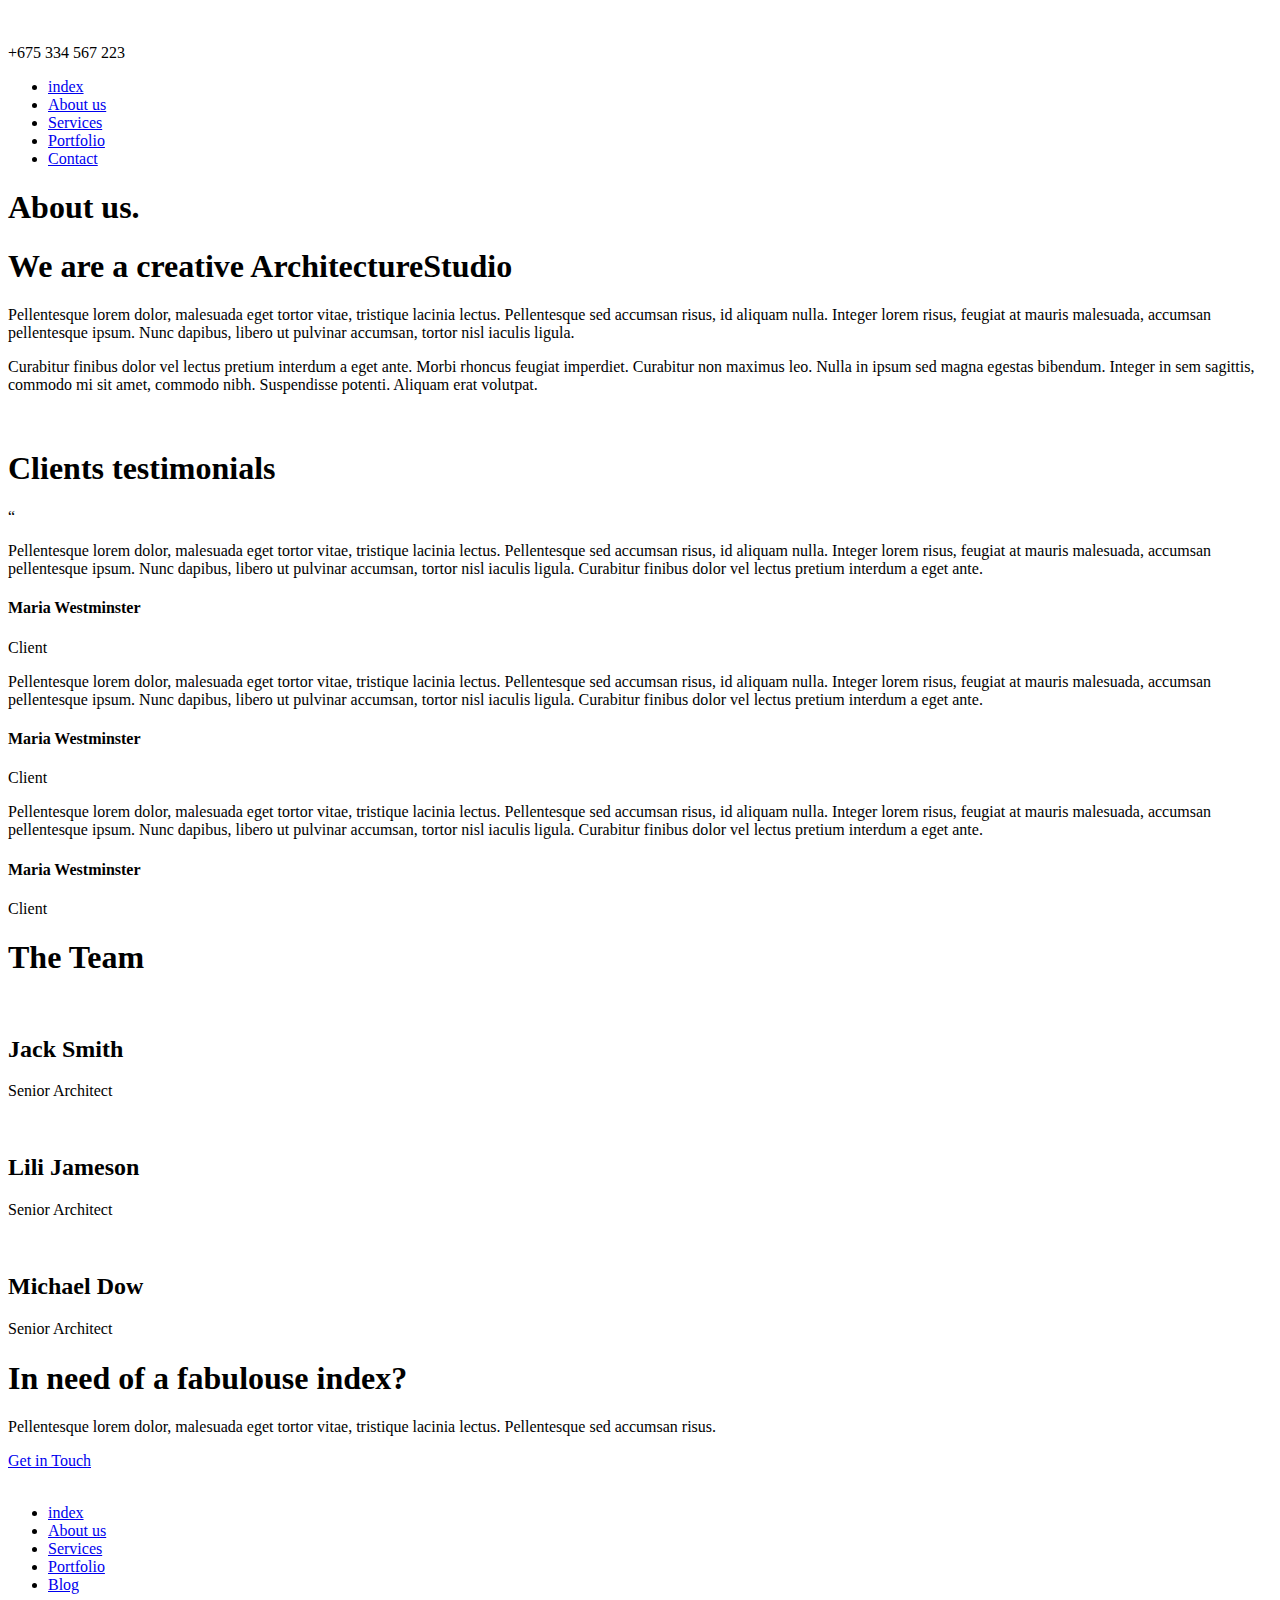
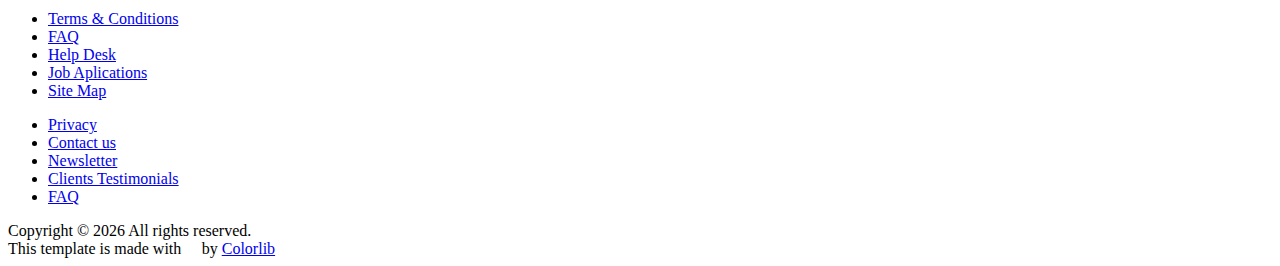
==== about.html @ 7d445a80 "Actualir home por index" ====
<!DOCTYPE html>
<html lang="en">
<head>
	<title>Arcade - Architecture</title>
	<meta charset="UTF-8">
	<meta name="description" content="Arcade - Architecture Template">
	<meta name="keywords" content="arcade, architecture, onepage, creative, html">
	<meta name="viewport" content="width=device-width, initial-scale=1.0">
	<!-- Favicon -->   
	<link href="img/favicon.ico" rel="shortcut icon"/>

	<!-- Google Fonts -->
	<link href="https://fonts.googleapis.com/css?family=Roboto:300,400,500,700" rel="stylesheet">

	<!-- Stylesheets -->
	<link rel="stylesheet" href="css/bootstrap.min.css"/>
	<link rel="stylesheet" href="css/font-awesome.min.css"/>
	<link rel="stylesheet" href="css/animate.css"/>
	<link rel="stylesheet" href="css/owl.carousel.css"/>
	<link rel="stylesheet" href="css/style.css"/>


	<!--[if lt IE 9]>
	  <script src="https://oss.maxcdn.com/html5shiv/3.7.2/html5shiv.min.js"></script>
	  <script src="https://oss.maxcdn.com/respond/1.4.2/respond.min.js"></script>
	<![endif]-->

</head>
<body>
	<!-- Page Preloder -->
	<div id="preloder">
		<div class="loader"></div>
	</div>
	
	<!-- Header section start -->   
	<header class="header-area">
		<a href="index.html" class="logo-area">
			<img src="img/logo.png" alt="">
		</a>
		<div class="nav-switch">
			<i class="fa fa-bars"></i>
		</div>
		<div class="phone-number">+675 334 567 223</div>
		<nav class="nav-menu">
			<ul>
				<li><a href="index.html">index</a></li>
				<li class="active"><a href="about.html">About us</a></li>
				<li><a href="service.html">Services</a></li>
				<li><a href="portfolio.html">Portfolio</a></li>
				<li><a href="contact.html">Contact</a></li>
			</ul>
		</nav>
	</header>
	<!-- Header section end -->   


	<!-- Page header section start -->
	<section class="page-header-section set-bg" data-setbg="img/header-bg.jpg">
		<div class="container">
			<h1 class="header-title">About us<span>.</span></h1>
		</div>
	</section>
	<!-- Page header section end -->



	<!-- Intro section start -->
	<section class="intro-section spad">
		<div class="container">
			<div class="row">
				<div class="col-lg-8 intro-text">
					<h1>We are a creative Architecture<span>Studio</span></h1>
					<div class="row">
						<div class="col-md-6">
							<p>Pellentesque lorem dolor, malesuada eget tortor vitae, tristique lacinia lectus. Pellentesque sed accumsan risus, id aliquam nulla. Integer lorem risus, feugiat at mauris malesuada, accumsan pellentesque ipsum. Nunc dapibus, libero ut pulvinar accumsan, tortor nisl iaculis ligula. </p>
						</div>
						<div class="col-md-6">
							<p>Curabitur finibus dolor vel lectus pretium interdum a eget ante. Morbi rhoncus feugiat imperdiet. Curabitur non maximus leo. Nulla in ipsum sed magna egestas bibendum. Integer in sem sagittis, commodo mi sit amet, commodo nibh. Suspendisse potenti. Aliquam erat volutpat. </p>
						</div>
					</div>
				</div>
				<div class="col-lg-4 pt-4">
					<img src="img/about.jpg" alt="">
				</div>
			</div>
		</div>
	</section>
	<!-- Intro section end -->


	<!-- Testimonials section start -->
	<section class="testimonials-section spad">
		<div class="testimonials-image-box"></div>
		<div class="container">
			<div class="row">
				<div class="col-lg-7 pl-lg-0 offset-lg-5 cta-content">
					<h1>Clients <span>testimonials</span></h1>
					<div class="qut">“</div>
					<div class="testimonials-slider" id="test-slider">
						<div class="ts-item">
							<p>Pellentesque lorem dolor, malesuada eget tortor vitae, tristique lacinia lectus. Pellentesque sed accumsan risus, id aliquam nulla. Integer lorem risus, feugiat at mauris malesuada, accumsan pellentesque ipsum. Nunc dapibus, libero ut pulvinar accumsan, tortor nisl iaculis ligula. Curabitur finibus dolor vel lectus pretium interdum a eget ante. </p>
							<h4>Maria Westminster</h4>
							<span>Client</span>
						</div>
						<div class="ts-item">
							<p>Pellentesque lorem dolor, malesuada eget tortor vitae, tristique lacinia lectus. Pellentesque sed accumsan risus, id aliquam nulla. Integer lorem risus, feugiat at mauris malesuada, accumsan pellentesque ipsum. Nunc dapibus, libero ut pulvinar accumsan, tortor nisl iaculis ligula. Curabitur finibus dolor vel lectus pretium interdum a eget ante. </p>
							<h4>Maria Westminster</h4>
							<span>Client</span>
						</div>
						<div class="ts-item">
							<p>Pellentesque lorem dolor, malesuada eget tortor vitae, tristique lacinia lectus. Pellentesque sed accumsan risus, id aliquam nulla. Integer lorem risus, feugiat at mauris malesuada, accumsan pellentesque ipsum. Nunc dapibus, libero ut pulvinar accumsan, tortor nisl iaculis ligula. Curabitur finibus dolor vel lectus pretium interdum a eget ante. </p>
							<h4>Maria Westminster</h4>
							<span>Client</span>
						</div>
					</div>
					<div class="slide-num-holder test-slider" id="snh-2"></div>
				</div>
			</div>
		</div>
	</section>
	<!-- Testimonials section end -->



	<!-- Team section start -->
	<section class="team-section spad">
		<div class="container">
			<div class="section-title mb100">
				<h1>The Team</h1>
			</div>
			<div class="row">
				<div class="col-lg-4 col-md-6">
					<div class="team-member">
						<img src="img/team/1.jpg" alt="">
						<div class="member-info">
							<h2>Jack Smith</h2>
							<p>Senior Architect</p>
						</div>
					</div>
				</div>
				<div class="col-lg-4 col-md-6">
					<div class="team-member">
						<img src="img/team/2.jpg" alt="">
						<div class="member-info">
							<h2>Lili Jameson</h2>
							<p>Senior Architect</p>
						</div>
					</div>
				</div>
				<div class="col-lg-4 col-md-6">
					<div class="team-member">
						<img src="img/team/3.jpg" alt="">
						<div class="member-info">
							<h2>Michael Dow</h2>
							<p>Senior Architect</p>
						</div>
					</div>
				</div>
			</div>
		</div>
	</section>
	<!-- Team section end -->


	<section class="promo-section">
		<div class="container">
			<div class="row">
				<div class="col-lg-9 promo-text">
					<h1>In need of a <span>fabulouse</span> index?</h1>
					<p>Pellentesque lorem dolor, malesuada eget tortor vitae, tristique lacinia lectus. Pellentesque sed accumsan risus.</p>
				</div>
				<div class="col-lg-3 text-lg-right">
					<a href="#" class="site-btn sb-dark mt-4">Get in Touch</a>
				</div>
			</div>
		</div>
	</section>




	<!-- Footer section start -->
	<footer class="footer-section">
		<div class="footer-social">
			<div class="social-links">
				<a href="#"><i class="fa fa-pinterest"></i></a>
				<a href="#"><i class="fa fa-linkedin"></i></a>
				<a href="#"><i class="fa fa-instagram"></i></a>
				<a href="#"><i class="fa fa-facebook"></i></a>
				<a href="#"><i class="fa fa-twitter"></i></a>
			</div>
		</div>
		<div class="container">
			<div class="row">
				<div class="col-lg-9 offset-lg-3">
					<div class="row">
						<div class="col-md-4">
							<div class="footer-item">
								<ul>
									<li><a href="#">index</a></li>
									<li><a href="#">About us</a></li>
									<li><a href="#">Services</a></li>
									<li><a href="#">Portfolio</a></li>
									<li><a href="#">Blog</a></li>
								</ul>
							</div>
						</div>
						<div class="col-md-4">
							<div class="footer-item">
								<ul>
									<li><a href="#">Terms & Conditions</a></li>
									<li><a href="#">FAQ</a></li>
									<li><a href="#">Help Desk</a></li>
									<li><a href="#">Job Aplications</a></li>
									<li><a href="#">Site Map</a></li>
								</ul>
							</div>
						</div>
						<div class="col-md-4">
							<div class="footer-item">
								<ul>
									<li><a href="#">Privacy</a></li>
									<li><a href="#">Contact us</a></li>
									<li><a href="#">Newsletter</a></li>
									<li><a href="#">Clients Testimonials</a></li>
									<li><a href="#">FAQ</a></li>
								</ul>
							</div>
						</div>
					</div>
				</div>
			</div>
		</div>
		<!-- Link back to Colorlib can't be removed. Template is licensed under CC BY 3.0. -->
     <div class="copyright">Copyright &copy; <script>document.write(new Date().getFullYear());</script> All rights reserved.  <br>This template is made with <i class="fa fa-heart-o" aria-hidden="true"></i> by <a href="https://colorlib.com" target="_blank">Colorlib</a></div>
    <!-- Link back to Colorlib can't be removed. Template is licensed under CC BY 3.0. -->
	</footer>
	<!-- Footer section end -->



	<!--====== Javascripts & Jquery ======-->
	<script src="js/jquery-2.1.4.min.js"></script>
	<script src="js/bootstrap.min.js"></script>
	<script src="js/isotope.pkgd.min.js"></script>
	<script src="js/owl.carousel.min.js"></script>
	<script src="js/jquery.owl-filter.js"></script>
	<script src="js/magnific-popup.min.js"></script>
	<script src="js/circle-progress.min.js"></script>
	<script src="js/main.js"></script>
</body>
</html>
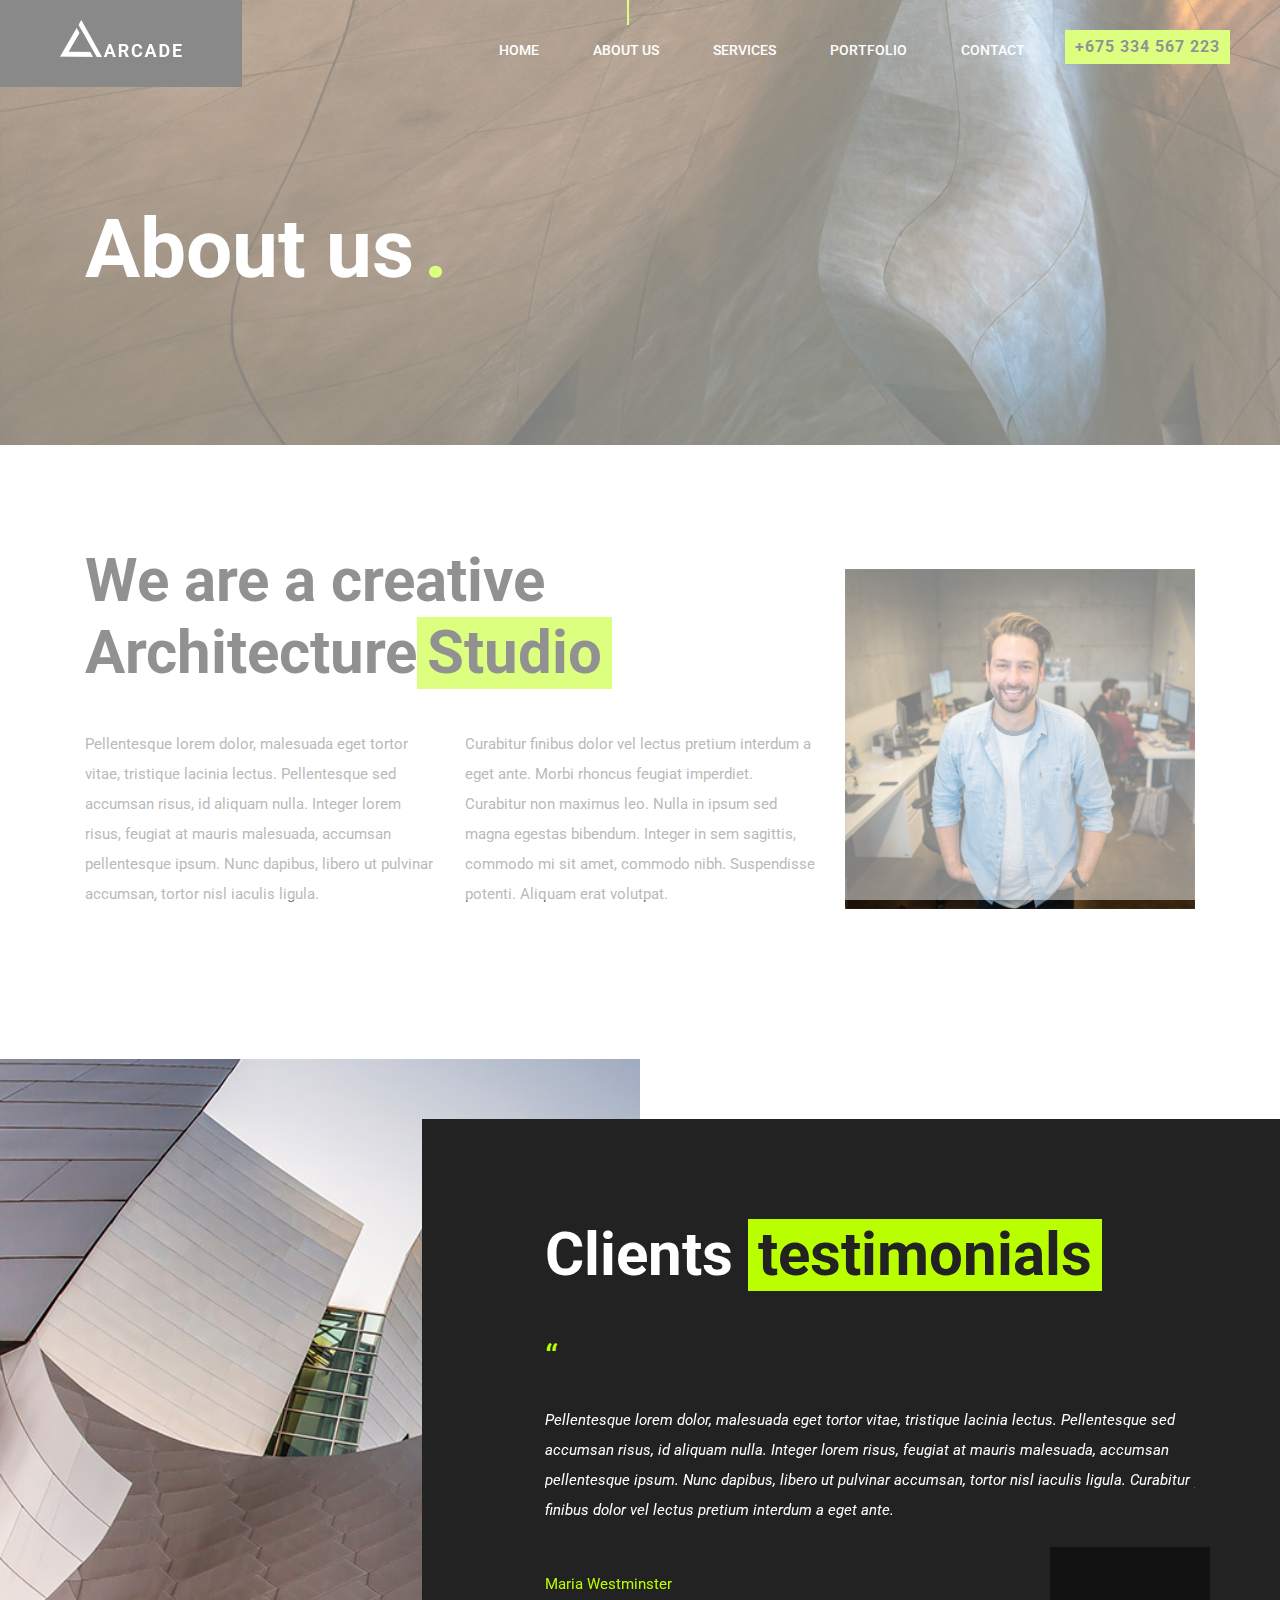
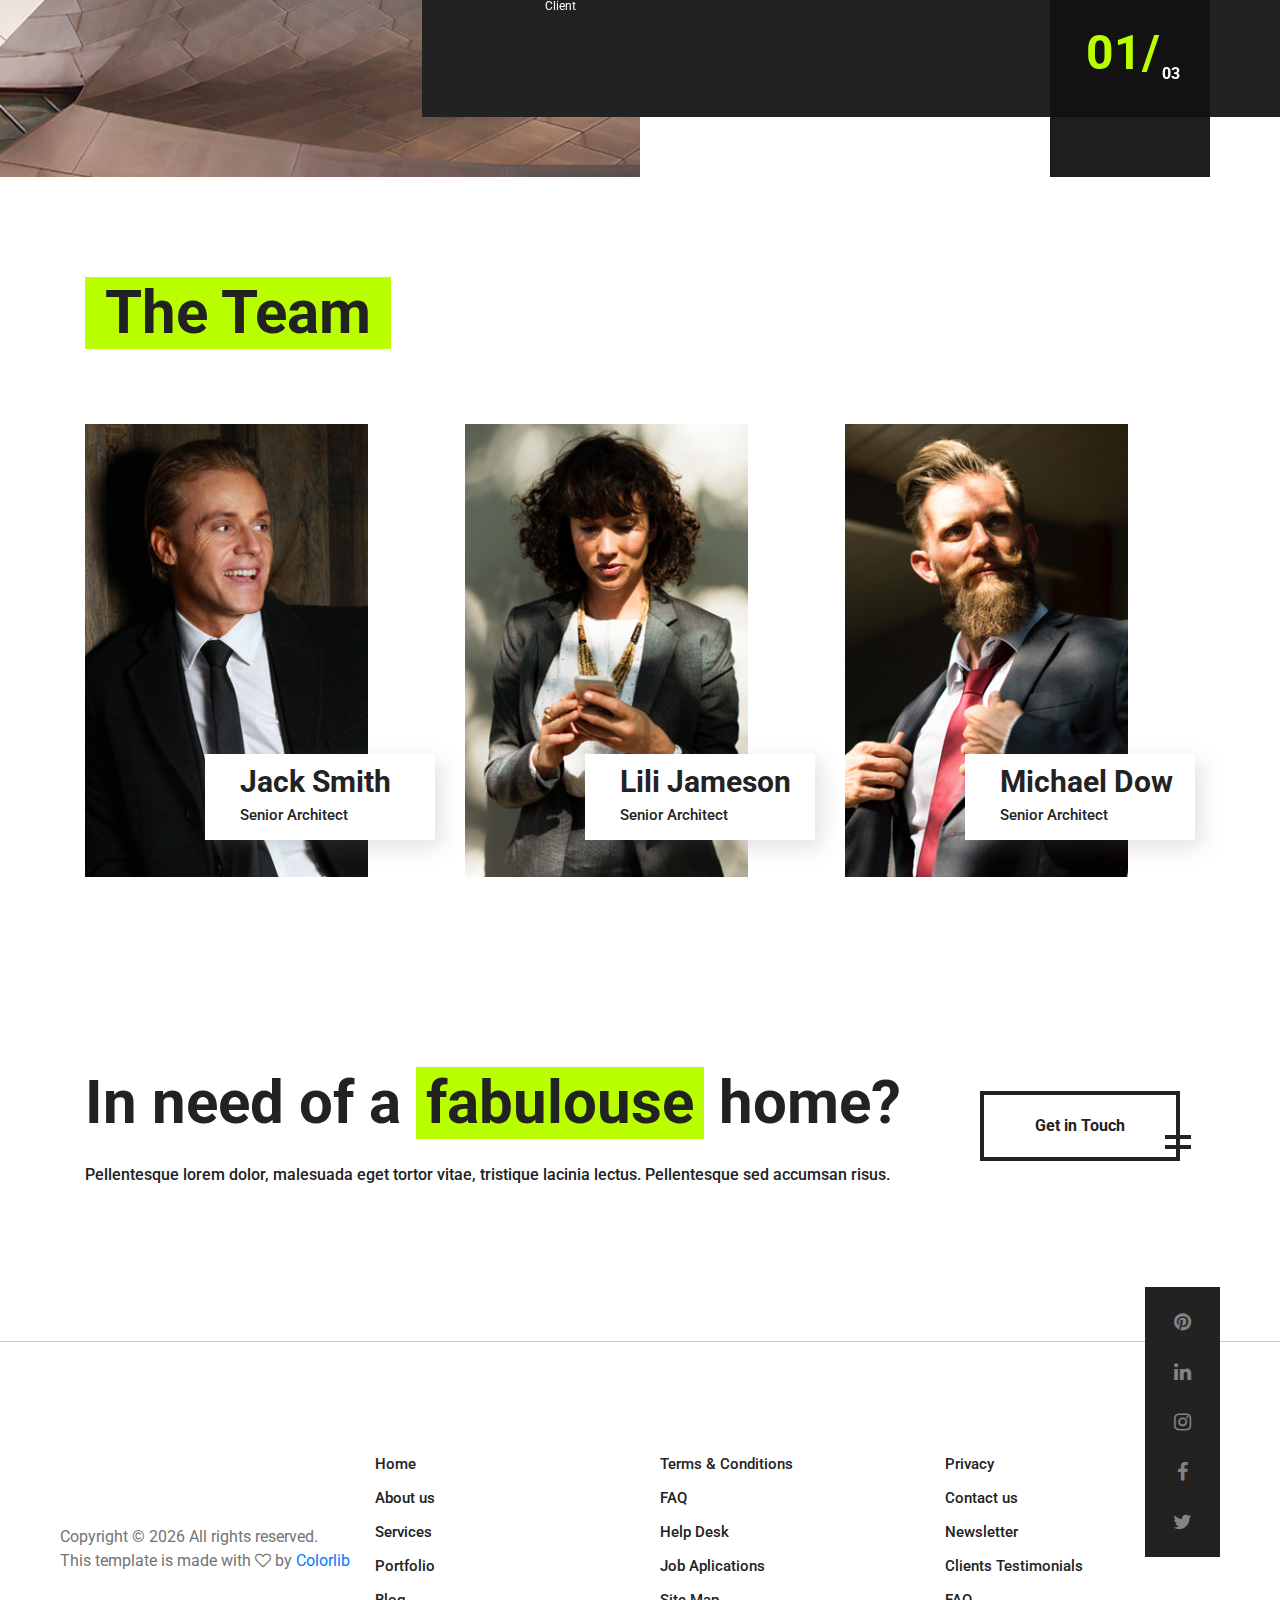
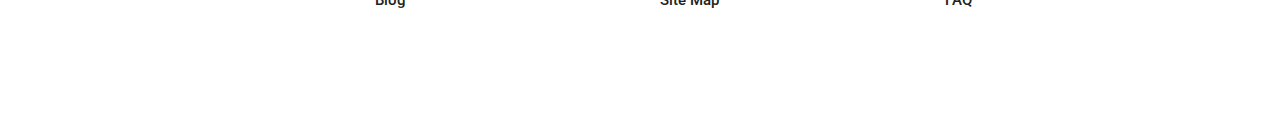
==== commit 8471ca6e: "Traduccion del menu" ====
--- a/about.html
+++ b/about.html
@@ -34,7 +34,7 @@
 	
 	<!-- Header section start -->   
 	<header class="header-area">
-		<a href="index.html" class="logo-area">
+		<a href="home.html" class="logo-area">
 			<img src="img/logo.png" alt="">
 		</a>
 		<div class="nav-switch">
@@ -43,7 +43,7 @@
 		<div class="phone-number">+675 334 567 223</div>
 		<nav class="nav-menu">
 			<ul>
-				<li><a href="index.html">index</a></li>
+				<li><a href="home.html">Home</a></li>
 				<li class="active"><a href="about.html">About us</a></li>
 				<li><a href="service.html">Services</a></li>
 				<li><a href="portfolio.html">Portfolio</a></li>
@@ -166,7 +166,7 @@
 		<div class="container">
 			<div class="row">
 				<div class="col-lg-9 promo-text">
-					<h1>In need of a <span>fabulouse</span> index?</h1>
+					<h1>In need of a <span>fabulouse</span> home?</h1>
 					<p>Pellentesque lorem dolor, malesuada eget tortor vitae, tristique lacinia lectus. Pellentesque sed accumsan risus.</p>
 				</div>
 				<div class="col-lg-3 text-lg-right">
@@ -197,7 +197,7 @@
 						<div class="col-md-4">
 							<div class="footer-item">
 								<ul>
-									<li><a href="#">index</a></li>
+									<li><a href="#">Home</a></li>
 									<li><a href="#">About us</a></li>
 									<li><a href="#">Services</a></li>
 									<li><a href="#">Portfolio</a></li>
--- a/css/style.css
+++ b/css/style.css
@@ -0,0 +1,2108 @@
+/* =================================
+------------------------------------
+  Arcade - Architecture
+  Version: 1.0
+ ------------------------------------ 
+ ====================================*/
+
+
+
+
+
+/*----------------------------------------*/
+/* Template default CSS
+/*----------------------------------------*/
+html,
+body {
+	height: 100%;
+	font-family: 'Roboto', sans-serif;
+}
+
+h1,
+h2,
+h3,
+h4,
+h5,
+h6 {
+	color: #222222;
+	margin: 0;
+	margin-bottom: 10px;
+	font-weight: 700;
+}
+
+h1 {
+	font-size: 60px;
+	margin-bottom: 40px;
+}
+
+h1 span {
+	background: #baff00;
+	padding: 0 10px;
+	color: #222222;
+	display: inline-block;
+}
+
+h2 {
+	font-size: 36px;
+}
+
+h3 {
+	font-size: 24px;
+	margin-bottom: 30px;
+}
+
+h4 {
+	font-size: 15px;
+}
+
+p {
+	font-size: 15px;
+	color: #727272;
+	line-height: 2;
+}
+
+img {
+	max-width: 100%;
+}
+
+input:focus,
+select:focus,
+button:focus,
+textarea:focus {
+	outline: none;
+}
+
+a:hover,
+a:focus {
+	text-decoration: none;
+	outline: none;
+}
+
+ul,
+ol {
+	padding: 0;
+	margin: 0;
+}
+
+/*------------------------
+  Helper css
+--------------------------*/
+.sp-title {
+	font-size: 60px;
+	margin-bottom: 40px;
+}
+
+.sp-title span {
+	background: #baff00;
+	padding: 0 10px;
+	color: #222222;
+	display: inline-block;
+}
+
+.pt100 {
+	padding-top: 100px;
+}
+
+.pb100 {
+	padding-bottom: 100px;
+}
+
+.pt50 {
+	padding-top: 50px;
+}
+
+.pb50 {
+	padding-bottom: 50px;
+}
+
+.mb100 {
+	margin-bottom: 100px;
+}
+
+.spad {
+	padding: 100px 0;
+}
+
+.section-title {
+	margin-bottom: 75px;
+}
+
+.section-title h1,
+.section-title h2 {
+	display: inline-block;
+	background: #baff00;
+	padding: 0 20px;
+	margin-bottom: 0;
+	font-size: 60px;
+}
+
+.set-bg {
+	background-size: cover;
+	background-repeat: no-repeat;
+}
+
+/*------------------------
+  Common element css
+--------------------------*/
+/*=== Preloder ===*/
+#preloder {
+	position: fixed;
+	width: 100%;
+	height: 100%;
+	top: 0;
+	left: 0;
+	z-index: 999999;
+	background: #fff;
+}
+
+.loader {
+	width: 30px;
+	height: 30px;
+	border: 3px solid #000;
+	position: absolute;
+	top: 50%;
+	left: 50%;
+	margin-top: -13px;
+	margin-left: -13px;
+	border-radius: 60px;
+	border-left-color: transparent;
+	animation: loader 0.8s linear infinite;
+	-webkit-animation: loader 0.8s linear infinite;
+	}
+
+@keyframes loader {
+	0% {
+		transform: rotate(0deg);
+	}
+	50% {
+		transform: rotate(180deg);
+	}
+	100% {
+		transform: rotate(360deg);
+	}
+}
+
+@-webkit-keyframes loader {
+	0% {
+		-webkit-transform: rotate(0deg);
+	}
+	50% {
+		-webkit-transform: rotate(180deg);
+	}
+	100% {
+		-webkit-transform: rotate(360deg);
+	}
+}
+.site-btn {
+	display: inline-block;
+	font-weight: 700;
+	border: 4px solid;
+	min-width: 200px;
+	text-align: center;
+	padding: 19px 0;
+	position: relative;
+	background-color: transparent;
+	margin-right: 15px;
+	z-index: 1;
+}
+
+.site-btn:after,
+.site-btn:before {
+	position: absolute;
+	content: "";
+	width: 26px;
+	height: 4px;
+	right: -15px;
+}
+
+.site-btn:after {
+	bottom: 8px;
+}
+
+.site-btn:before {
+	bottom: 18px;
+}
+
+.site-btn.sb-light {
+	color: #fff;
+}
+
+.site-btn.sb-light:after,
+.site-btn.sb-light:before {
+	background: #fff;
+}
+
+.site-btn.sb-dark {
+	color: #222222;
+}
+
+.site-btn.sb-dark:after,
+.site-btn.sb-dark:before {
+	background: #222222;
+}
+
+.site-btn.sb-solid-color {
+	background: #baff00;
+	border-color: #baff00;
+}
+
+.site-btn.sb-solid-color:after,
+.site-btn.sb-solid-color:before {
+	background: #222222;
+}
+
+.site-btn.sb-solid-dark {
+	background: #222;
+	border-color: #222;
+	color: #baff00;
+}
+
+.site-btn.sb-solid-dark:after,
+.site-btn.sb-solid-dark:before {
+	background: #baff00;
+}
+
+.element {
+	margin-bottom: 100px;
+}
+
+/*===  Accordion ===*/
+.accordion-area .panel {
+	margin-bottom: 15px;
+}
+
+.accordion-area .panel-header {
+	background: #f0f0f0;
+	display: block;
+	padding: 12px 50px;
+	font-size: 14px;
+	font-weight: 700;
+	position: relative;
+	-webkit-transition: all 0.4s ease-out 0s;
+	-o-transition: all 0.4s ease-out 0s;
+	transition: all 0.4s ease-out 0s;
+}
+
+.accordion-area .panel-header.active {
+	background: #baff00;
+}
+
+.accordion-area .panel-header.active .panel-link:after {
+	content: "-";
+}
+
+.accordion-area .panel-header.active .panel-link.collapsed:after {
+	content: "+";
+}
+
+.accordion-area .panel-link {
+	position: absolute;
+	right: 0;
+	top: 0;
+	height: 100%;
+	width: 50px;
+	background: #baff00;
+	border: none;
+	cursor: pointer;
+}
+
+.accordion-area .panel-body p {
+	font-size: 14px;
+	margin-bottom: 0;
+	padding-top: 25px;
+}
+
+.accordion-area .panel-body {
+	padding: 0 5px;
+}
+
+.accordion-area .panel-link:after {
+	content: "+";
+	position: absolute;
+	left: 50%;
+	font-size: 16px;
+	font-weight: 700;
+	top: 50%;
+	line-height: 16px;
+	margin-top: -8px;
+	margin-left: -4px;
+}
+
+/*===  Tab  ===*/
+.tab-element .nav-tabs {
+	border-bottom: none;
+	margin-bottom: 35px;
+}
+
+.tab-element .nav-tabs .nav-link {
+	border: none;
+	background: #f0f0f0;
+	border-radius: 0;
+	margin-right: 5px;
+	font-size: 14px;
+	font-weight: 500;
+	color: #222;
+	padding: 15px 30px;
+}
+
+.tab-element .nav-tabs .nav-link.active {
+	background: #baff00;
+}
+
+.tab-element .nav-tabs .nav-link.active,
+.tab-element .nav-tabs .nav-link:hover {
+	border: none;
+}
+
+.tab-element .tab-pane h4 {
+	font-size: 18px;
+	margin: 25px 0 20px;
+}
+
+.tab-element .tab-pane p {
+	font-size: 14px;
+}
+
+/*===  Loader ===*/
+.circle-progress {
+	text-align: center;
+	padding-top: 30px;
+	display: inline-block;
+}
+
+.circle-progress .prog-circle {
+	position: relative;
+	margin-bottom: -155px;
+}
+
+.circle-progress .prog-circle:after {
+	position: absolute;
+	content: "";
+	width: 177px;
+	height: 177px;
+	left: 9px;
+	top: 9px;
+	border-radius: 50%;
+	border: 2px solid #fff;
+	z-index: 1;
+}
+
+.circle-progress canvas {
+	-webkit-transform: rotate(90deg);
+	-ms-transform: rotate(90deg);
+	transform: rotate(90deg);
+}
+
+.circle-progress .progress-info {
+	width: 100%;
+	border-radius: 150px;
+	margin: 0 auto;
+	padding-top: 22px;
+}
+
+.circle-progress .progress-info h2 {
+	font-size: 48px;
+}
+
+.circle-progress .prog-title {
+	text-align: center;
+	margin-top: 100px;
+}
+
+.circle-progress .prog-title h3 {
+	font-size: 18px;
+	color: #727272;
+}
+
+.img-popup-warp .mfp-content {
+	opacity: 0;
+	-webkit-transform: scale(0.8);
+	    -ms-transform: scale(0.8);
+	        transform: scale(0.8);
+	-webkit-transition: all 0.4s;
+	-o-transition: all 0.4s;
+	transition: all 0.4s;
+}
+
+.img-popup-warp.mfp-ready .mfp-content {
+	opacity: 1;
+	-webkit-transform: scale(1);
+	    -ms-transform: scale(1);
+	        transform: scale(1);
+}
+
+/*----------------------------------------*/
+/*  Header CSS
+/*----------------------------------------*/
+.header-area {
+	position: absolute;
+	width: 100%;
+	top: 0;
+	z-index: 50;
+}
+
+.logo-area {
+	float: left;
+	display: inline-block;
+	background: #121212;
+	padding: 20px 60px 30px;
+}
+
+.phone-number {
+	float: right;
+	display: inline-block;
+	padding: 5px 10px;
+	background: #baff00;
+	font-weight: 700;
+	letter-spacing: 1px;
+	margin-top: 30px;
+	margin-right: 50px;
+}
+
+.nav-switch {
+	display: none;
+}
+
+.nav-menu {
+	display: inline-block;
+	float: right;
+}
+
+.nav-menu ul {
+	list-style: none;
+}
+
+.nav-menu ul li {
+	display: inline;
+}
+
+.nav-menu ul li a {
+	display: inline-block;
+	padding: 40px 10px 5px;
+	text-transform: uppercase;
+	margin-right: 30px;
+	font-size: 14px;
+	color: #fff;
+	font-weight: 500;
+	position: relative;
+}
+
+.nav-menu ul li a:after {
+	position: absolute;
+	content: "";
+	width: 2px;
+	height: 0;
+	left: 50%;
+	margin-left: 1px;
+	top: 0;
+	background: #baff00;
+	-webkit-transition: all 0.4s;
+	-o-transition: all 0.4s;
+	transition: all 0.4s;
+}
+
+.nav-menu ul li a:hover:after {
+	height: 25px;
+}
+
+.nav-menu ul li.active>a:after {
+	height: 25px;
+}
+
+/*---------------------------------------*/
+/*  Hero Section CSS
+/*----------------------------------------*/
+.hero-section {
+	height: 960px;
+	background: #ededed;
+	position: relative;
+}
+
+.left-bar {
+	position: absolute;
+	width: 100px;
+	height: 100%;
+	background: #121212;
+	z-index: 20;
+}
+
+.left-bar .left-bar-content {
+	position: absolute;
+	width: 100%;
+	bottom: 0;
+	text-align: center;
+	margin-bottom: 90px;
+}
+
+.social-links a {
+	display: block;
+	color: #838383;
+	margin-bottom: 20px;
+	font-size: 20px;
+	-webkit-transition: all 0.4s;
+	-o-transition: all 0.4s;
+	transition: all 0.4s;
+}
+
+.social-links a:hover {
+	color: #baff00;
+}
+
+.hero-right-text {
+	position: absolute;
+	right: 140px;
+	-webkit-transform: rotate(-90deg);
+	    -ms-transform: rotate(-90deg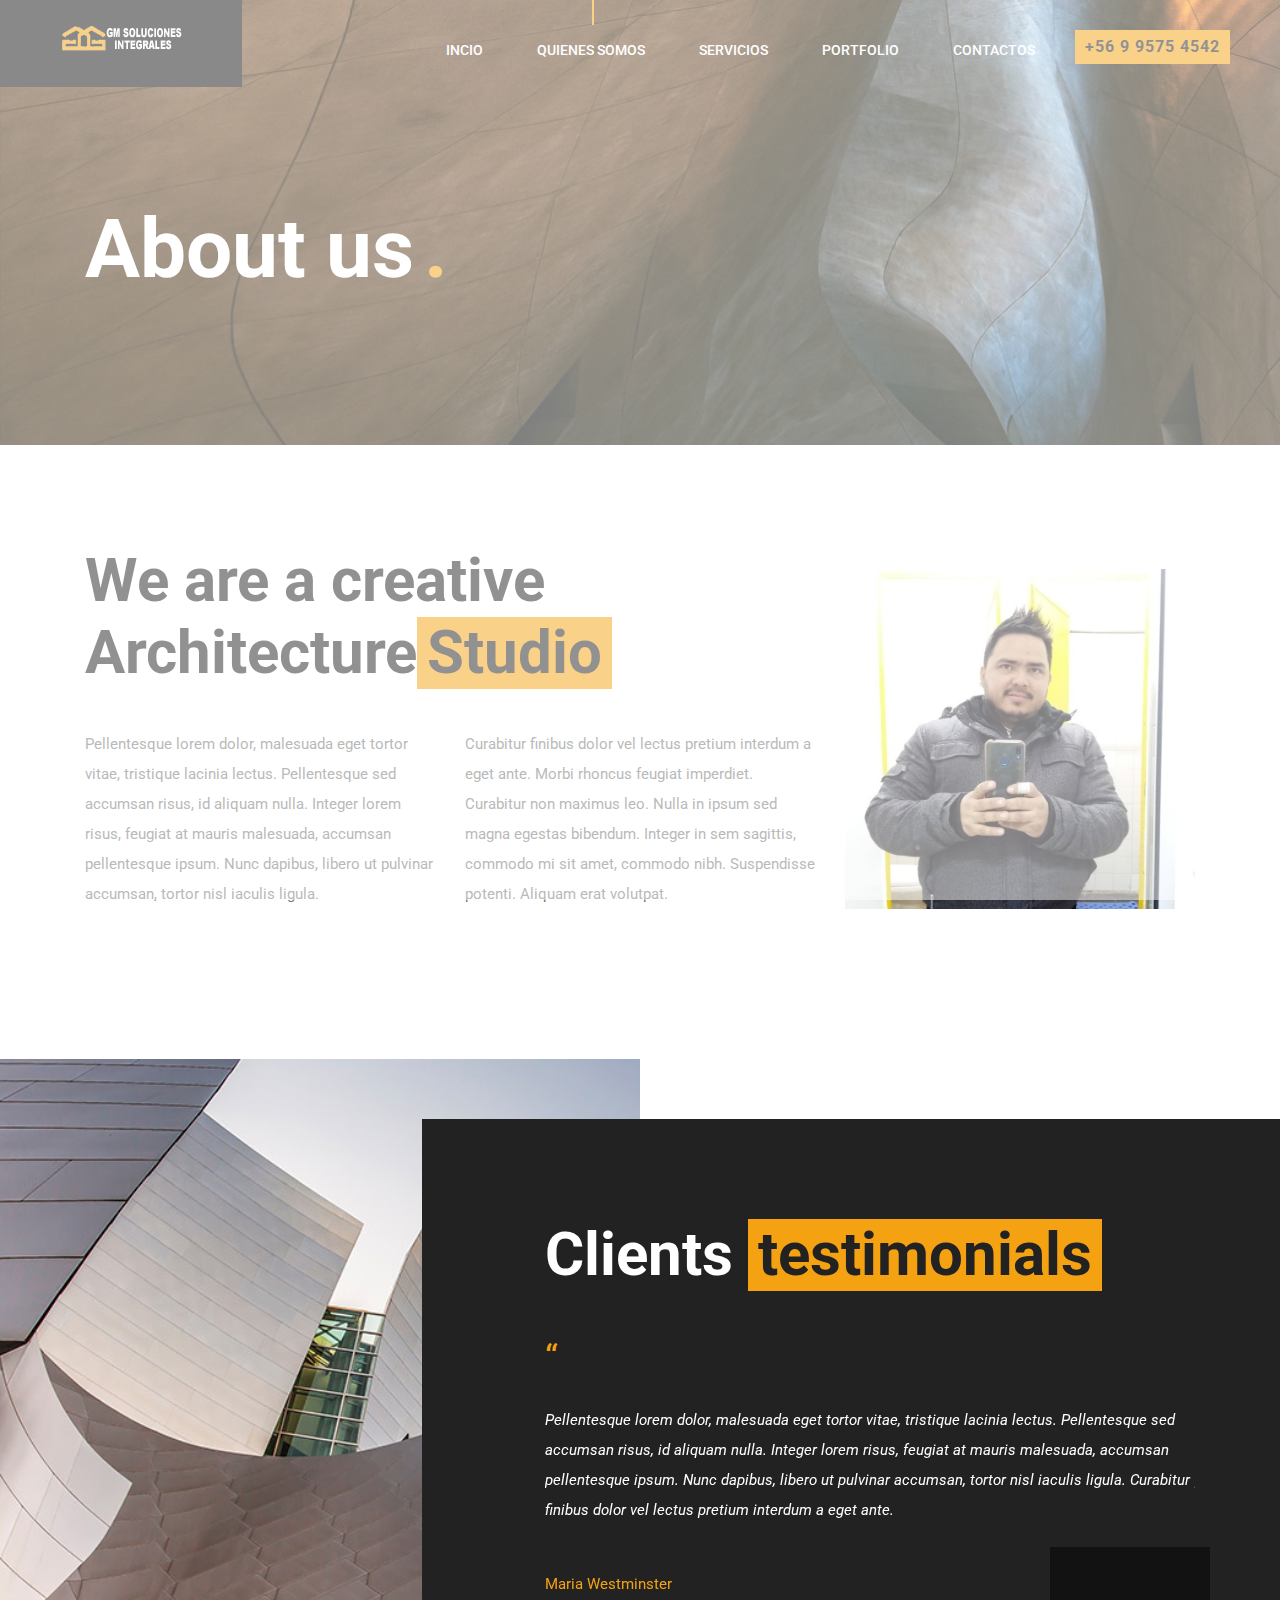
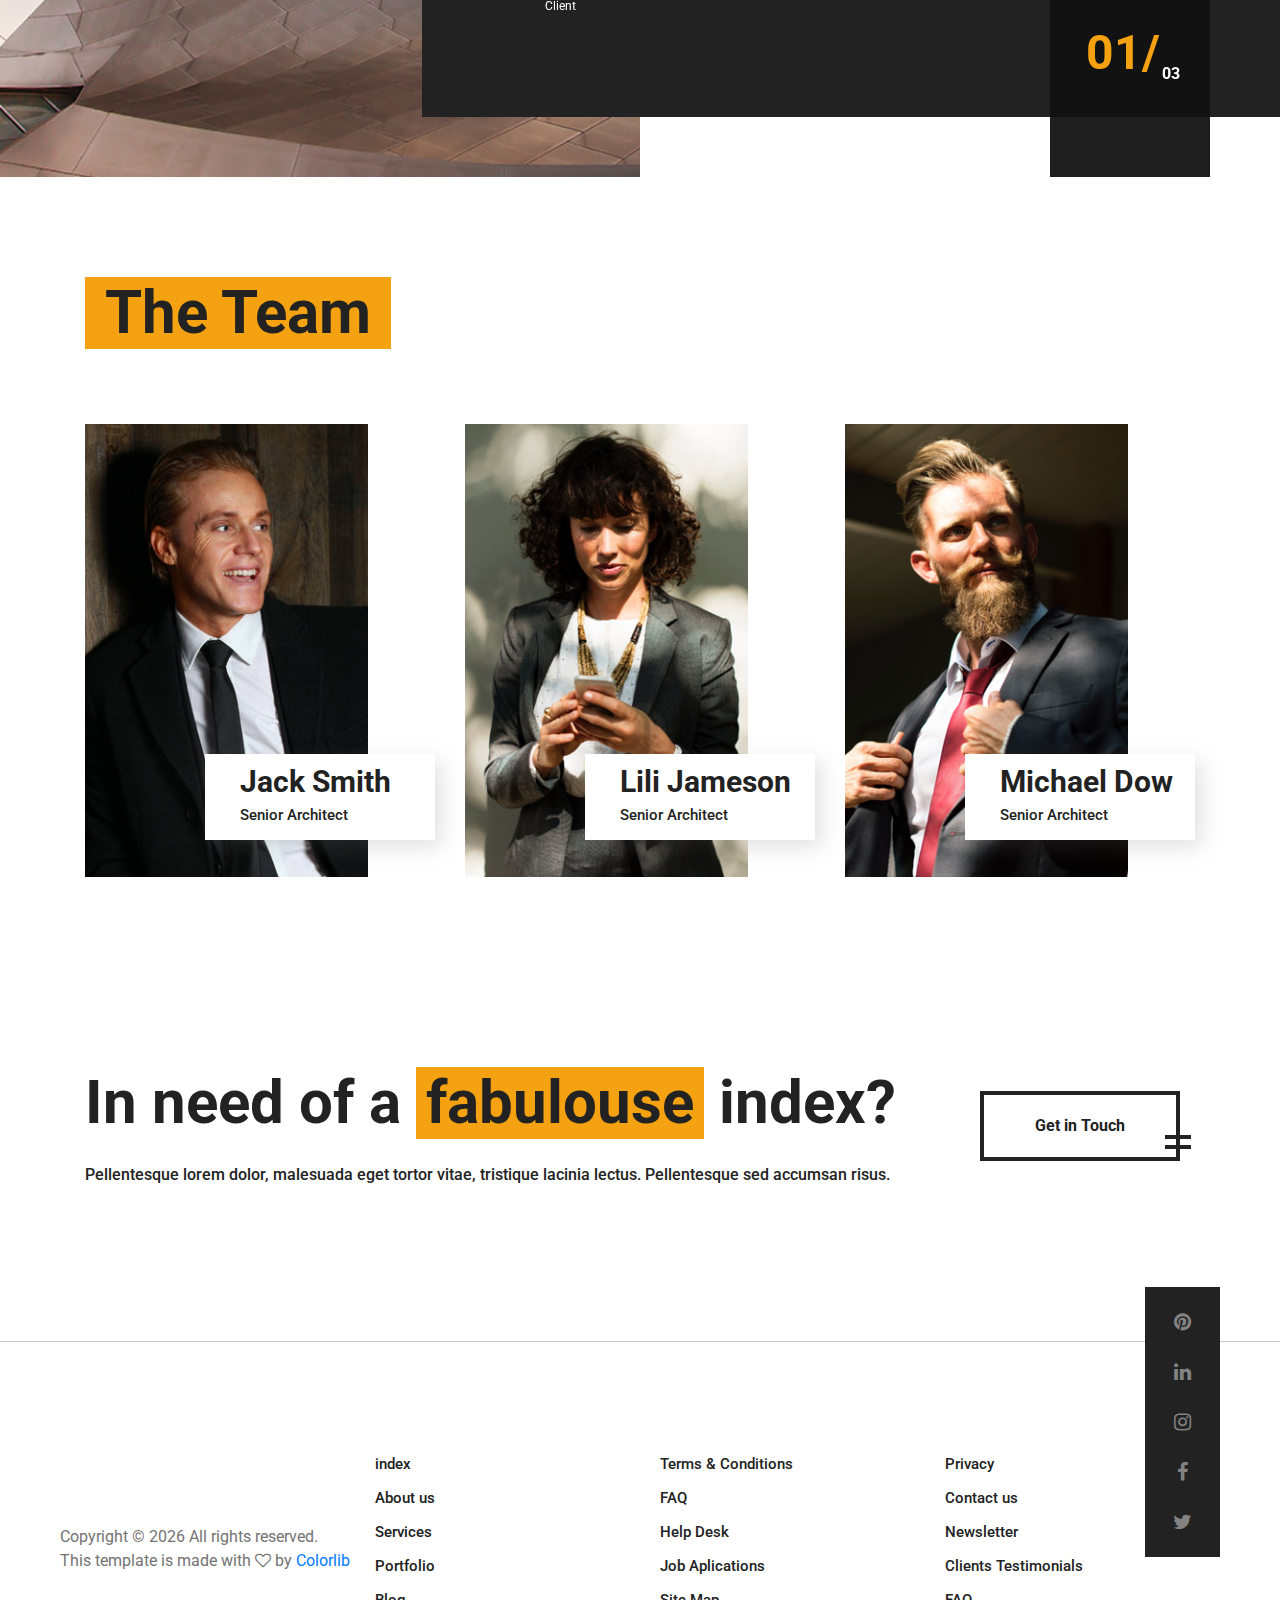
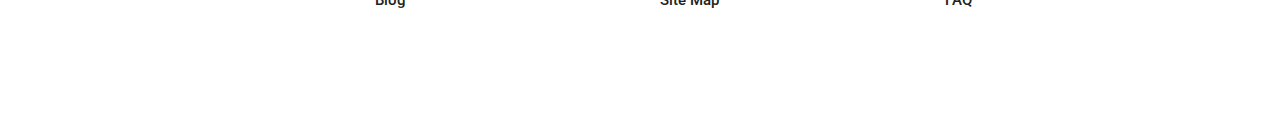
==== commit aa384bd6: "Actualizacion Inicio mas imagenes" ====
--- a/about.html
+++ b/about.html
@@ -34,20 +34,20 @@
 	
 	<!-- Header section start -->   
 	<header class="header-area">
-		<a href="home.html" class="logo-area">
+		<a href="index.html" class="logo-area">
 			<img src="img/logo.png" alt="">
 		</a>
 		<div class="nav-switch">
 			<i class="fa fa-bars"></i>
 		</div>
-		<div class="phone-number">+675 334 567 223</div>
+		<div class="phone-number">+56 9 9575 4542</div>
 		<nav class="nav-menu">
 			<ul>
-				<li><a href="home.html">Home</a></li>
-				<li class="active"><a href="about.html">About us</a></li>
-				<li><a href="service.html">Services</a></li>
+				<li><a href="index.html">incio</a></li>
+				<li class="active"><a href="about.html">Quienes Somos</a></li>
+				<li><a href="service.html">Servicios</a></li>
 				<li><a href="portfolio.html">Portfolio</a></li>
-				<li><a href="contact.html">Contact</a></li>
+				<li><a href="contact.html">Contactos</a></li>
 			</ul>
 		</nav>
 	</header>
@@ -166,7 +166,7 @@
 		<div class="container">
 			<div class="row">
 				<div class="col-lg-9 promo-text">
-					<h1>In need of a <span>fabulouse</span> home?</h1>
+					<h1>In need of a <span>fabulouse</span> index?</h1>
 					<p>Pellentesque lorem dolor, malesuada eget tortor vitae, tristique lacinia lectus. Pellentesque sed accumsan risus.</p>
 				</div>
 				<div class="col-lg-3 text-lg-right">
@@ -197,7 +197,7 @@
 						<div class="col-md-4">
 							<div class="footer-item">
 								<ul>
-									<li><a href="#">Home</a></li>
+									<li><a href="#">index</a></li>
 									<li><a href="#">About us</a></li>
 									<li><a href="#">Services</a></li>
 									<li><a href="#">Portfolio</a></li>
--- a/css/style.css
+++ b/css/style.css
@@ -36,7 +36,7 @@
 }
 
 h1 span {
-	background: #baff00;
+	background: #f4a212;
 	padding: 0 10px;
 	color: #222222;
 	display: inline-block;
@@ -93,7 +93,7 @@
 }
 
 .sp-title span {
-	background: #baff00;
+	background: #f4a212;
 	padding: 0 10px;
 	color: #222222;
 	display: inline-block;
@@ -130,7 +130,7 @@
 .section-title h1,
 .section-title h2 {
 	display: inline-block;
-	background: #baff00;
+	background: #f4a212;
 	padding: 0 20px;
 	margin-bottom: 0;
 	font-size: 60px;
@@ -242,8 +242,8 @@
 }
 
 .site-btn.sb-solid-color {
-	background: #baff00;
-	border-color: #baff00;
+	background: #f4a212;
+	border-color: #f4a212;
 }
 
 .site-btn.sb-solid-color:after,
@@ -254,12 +254,12 @@
 .site-btn.sb-solid-dark {
 	background: #222;
 	border-color: #222;
-	color: #baff00;
+	color: #f4a212;
 }
 
 .site-btn.sb-solid-dark:after,
 .site-btn.sb-solid-dark:before {
-	background: #baff00;
+	background: #f4a212;
 }
 
 .element {
@@ -284,7 +284,7 @@
 }
 
 .accordion-area .panel-header.active {
-	background: #baff00;
+	background: #f4a212;
 }
 
 .accordion-area .panel-header.active .panel-link:after {
@@ -301,7 +301,7 @@
 	top: 0;
 	height: 100%;
 	width: 50px;
-	background: #baff00;
+	background: #f4a212;
 	border: none;
 	cursor: pointer;
 }
@@ -346,7 +346,7 @@
 }
 
 .tab-element .nav-tabs .nav-link.active {
-	background: #baff00;
+	background: #f4a212;
 }
 
 .tab-element .nav-tabs .nav-link.active,
@@ -452,7 +452,7 @@
 	float: right;
 	display: inline-block;
 	padding: 5px 10px;
-	background: #baff00;
+	background: #f4a212;
 	font-weight: 700;
 	letter-spacing: 1px;
 	margin-top: 30px;
@@ -495,7 +495,7 @@
 	left: 50%;
 	margin-left: 1px;
 	top: 0;
-	background: #baff00;
+	background: #f4a212;
 	-webkit-transition: all 0.4s;
 	-o-transition: all 0.4s;
 	transition: all 0.4s;
@@ -545,7 +545,7 @@
 }
 
 .social-links a:hover {
-	color: #baff00;
+	color: #f4a212;
 }
 
 .hero-right-text {
@@ -598,7 +598,7 @@
 
 .hero-slider .owl-nav .owl-prev:hover,
 .hero-slider .owl-nav .owl-next:hover {
-	color: #baff00;
+	color: #f4a212;
 }
 
 .hero-slider .owl-nav .owl-prev i {
@@ -630,7 +630,7 @@
 
 .slide-num-holder span {
 	font-size: 48px;
-	color: #baff00;
+	color: #f4a212;
 	position: relative;
 	top: -10px;
 	right: -10px;
@@ -654,9 +654,9 @@
 	content: "";
 	height: calc(100% + 50px);
 	width: 330px;
-	border-top: 150px solid #baff00;
-	border-left: 150px solid #baff00;
-	border-bottom: 90px solid #baff00;
+	border-top: 150px solid #f4a212;
+	border-left: 150px solid #f4a212;
+	border-bottom: 90px solid #f4a212;
 	top: 0;
 	left: 0;
 	opacity: 0.73;
@@ -742,7 +742,7 @@
 }
 
 .service-box:hover .sb-icon {
-	background-color: #baff00;
+	background-color: #f4a212;
 }
 
 .service-box:hover .sb-icon .sb-img-icon {
@@ -755,7 +755,7 @@
 }
 
 .service-box:hover .readmore {
-	background-color: #baff00;
+	background-color: #f4a212;
 	padding: 2px 10px;
 }
 
@@ -866,7 +866,7 @@
 }
 
 .milestone:hover:after {
-	background: #baff00;
+	background: #f4a212;
 }
 
 /*----------------------------------------*/
@@ -892,7 +892,7 @@
 }
 
 .projects-filter-nav li.btn-active {
-	background: #baff00;
+	background: #f4a212;
 	color: #222222;
 }
 
@@ -935,7 +935,7 @@
 }
 
 .projects-slider .single-project .project-content p {
-	color: #baff00;
+	color: #f4a212;
 	font-weight: 500;
 	position: relative;
 	top: 40px;
@@ -948,7 +948,7 @@
 	position: absolute;
 	right: 50px;
 	bottom: 30px;
-	background: #baff00;
+	background: #f4a212;
 	font-size: 14px;
 	font-weight: 700;
 	color: #222;
@@ -1001,7 +1001,7 @@
 
 .projects-slider .owl-nav .owl-prev:hover,
 .projects-slider .owl-nav .owl-next:hover {
-	background: #baff00;
+	background: #f4a212;
 }
 
 .projects-slider .owl-nav .owl-prev i {
@@ -1090,7 +1090,7 @@
 }
 
 .footer-item ul li a:hover {
-	background: #baff00;
+	background: #f4a212;
 }
 
 /*----------------------------------------*/
@@ -1108,7 +1108,7 @@
 
 .page-header-section .header-title span {
 	background: none;
-	color: #baff00;
+	color: #f4a212;
 }
 
 /*----------------------------------------*/
@@ -1151,7 +1151,7 @@
 }
 
 .testimonials-section .qut {
-	color: #baff00;
+	color: #f4a212;
 	font-size: 36px;
 	margin-bottom: 20px;
 }
@@ -1165,7 +1165,7 @@
 .ts-item h4 {
 	font-size: 15px;
 	font-weight: 400;
-	color: #baff00;
+	color: #f4a212;
 	margin-bottom: 0;
 }
 
@@ -1212,7 +1212,7 @@
 }
 
 .team-member:hover .member-info {
-	background: #baff00;
+	background: #f4a212;
 	-webkit-box-shadow: 0px 0px 0px rgba(114, 114, 114, 0.21);
 	        box-shadow: 0px 0px 0px rgba(114, 114, 114, 0.21);
 }
@@ -1273,7 +1273,7 @@
 }
 
 .service-slider .owl-dots .owl-dot.active {
-	background: #baff00;
+	background: #f4a212;
 }
 
 .service-text h2 {
@@ -1338,7 +1338,7 @@
 }
 
 .solid-service-box:hover {
-	background: #baff00;
+	background: #f4a212;
 }
 
 .solid-service-box:hover h2 {
@@ -1393,7 +1393,7 @@
 	font-weight: 700;
 	color: #222;
 	display: inline-block;
-	background: #baff00;
+	background: #f4a212;
 	padding: 4px 15px;
 	margin-bottom: 20px;
 }
@@ -1426,7 +1426,7 @@
 }
 
 .blog-post:hover .thumb:after {
-	background: #baff00;
+	background: #f4a212;
 }
 
 .pagination {
@@ -1444,7 +1444,7 @@
 
 .pagination a.active {
 	font-size: 48px;
-	color: #baff00;
+	color: #f4a212;
 }
 
 .search {
@@ -1511,7 +1511,7 @@
 }
 
 .widget-area ul li a:hover {
-	background: #baff00;
+	background: #f4a212;
 	color: #222;
 }
 
@@ -1587,7 +1587,7 @@
 	height: 100%;
 	left: 0;
 	top: 0;
-	background: #baff00;
+	background: #f4a212;
 	opacity: 0;
 	-webkit-transition: all 0.3s;
 	-o-transition: all 0.3s;
@@ -1826,9 +1826,9 @@
 		line-height: 60px;
 	}
 	.slide-content:after {
-		border-top: 100px solid #baff00;
-		border-left: 100px solid #baff00;
-		border-bottom: 60px solid #baff00;
+		border-top: 100px solid #f4a212;
+		border-left: 100px solid #f4a212;
+		border-bottom: 60px solid #f4a212;
 	}
 	.hero-slider .owl-nav {
 		left: 170px;
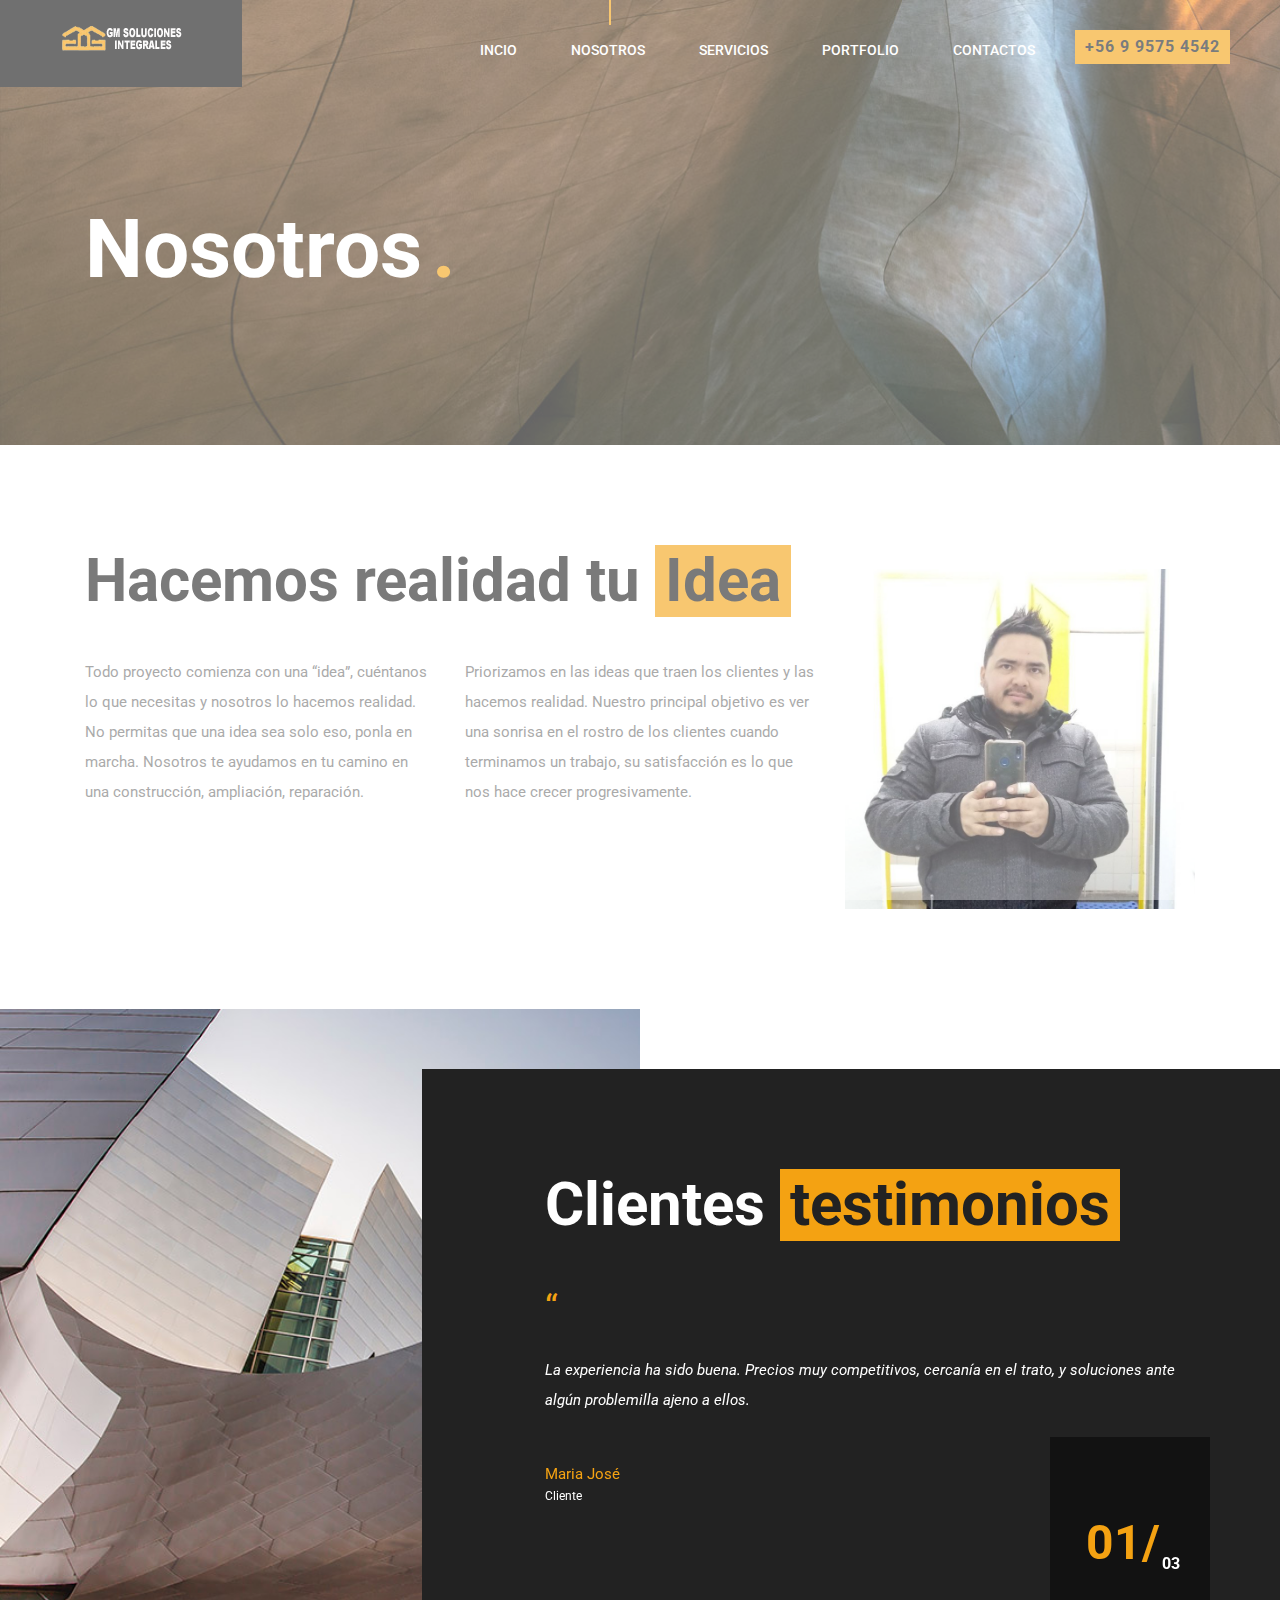
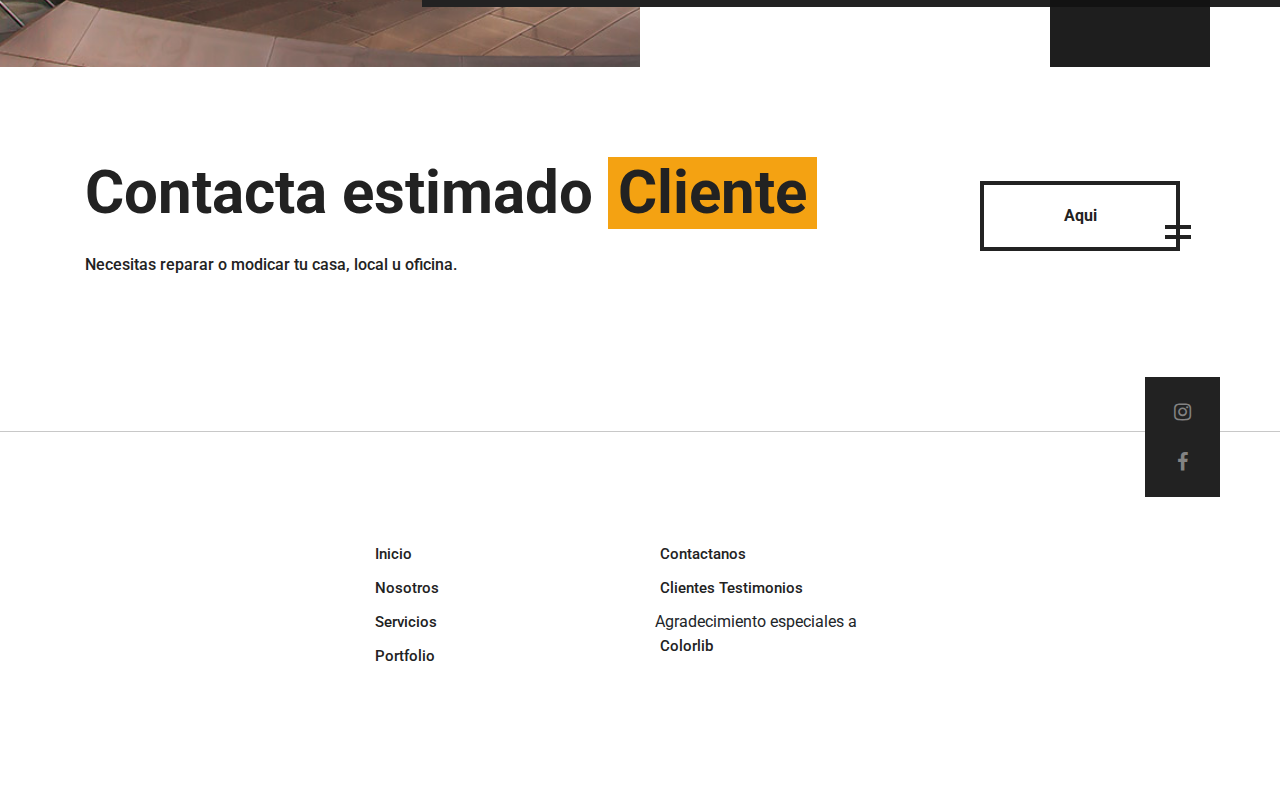
==== commit 810938b3: "actualizacion dic 22" ====
--- a/about.html
+++ b/about.html
@@ -1,7 +1,7 @@
 <!DOCTYPE html>
 <html lang="en">
 <head>
-	<title>Arcade - Architecture</title>
+	<title>GM Soluciones Integrales</title>
 	<meta charset="UTF-8">
 	<meta name="description" content="Arcade - Architecture Template">
 	<meta name="keywords" content="arcade, architecture, onepage, creative, html">
@@ -44,7 +44,7 @@
 		<nav class="nav-menu">
 			<ul>
 				<li><a href="index.html">incio</a></li>
-				<li class="active"><a href="about.html">Quienes Somos</a></li>
+				<li class="active"><a href="about.html">Nosotros</a></li>
 				<li><a href="service.html">Servicios</a></li>
 				<li><a href="portfolio.html">Portfolio</a></li>
 				<li><a href="contact.html">Contactos</a></li>
@@ -57,7 +57,7 @@
 	<!-- Page header section start -->
 	<section class="page-header-section set-bg" data-setbg="img/header-bg.jpg">
 		<div class="container">
-			<h1 class="header-title">About us<span>.</span></h1>
+			<h1 class="header-title">Nosotros<span>.</span></h1>
 		</div>
 	</section>
 	<!-- Page header section end -->
@@ -69,13 +69,13 @@
 		<div class="container">
 			<div class="row">
 				<div class="col-lg-8 intro-text">
-					<h1>We are a creative Architecture<span>Studio</span></h1>
+					<h1>Hacemos realidad tu <span>Idea</span></h1>
 					<div class="row">
 						<div class="col-md-6">
-							<p>Pellentesque lorem dolor, malesuada eget tortor vitae, tristique lacinia lectus. Pellentesque sed accumsan risus, id aliquam nulla. Integer lorem risus, feugiat at mauris malesuada, accumsan pellentesque ipsum. Nunc dapibus, libero ut pulvinar accumsan, tortor nisl iaculis ligula. </p>
+							<p>Todo proyecto comienza con una “idea”, cuéntanos lo que necesitas y nosotros lo hacemos realidad. No permitas que una idea sea solo eso, ponla en marcha. Nosotros te ayudamos en tu camino en una construcción, ampliación, reparación. </p>
 						</div>
 						<div class="col-md-6">
-							<p>Curabitur finibus dolor vel lectus pretium interdum a eget ante. Morbi rhoncus feugiat imperdiet. Curabitur non maximus leo. Nulla in ipsum sed magna egestas bibendum. Integer in sem sagittis, commodo mi sit amet, commodo nibh. Suspendisse potenti. Aliquam erat volutpat. </p>
+							<p>Priorizamos en las ideas que traen los clientes y las hacemos realidad. Nuestro principal objetivo es ver una sonrisa en el rostro de los clientes cuando terminamos un trabajo, su satisfacción es lo que nos hace crecer progresivamente. </p>
 						</div>
 					</div>
 				</div>
@@ -94,23 +94,23 @@
 		<div class="container">
 			<div class="row">
 				<div class="col-lg-7 pl-lg-0 offset-lg-5 cta-content">
-					<h1>Clients <span>testimonials</span></h1>
+					<h1>Clientes <span>testimonios</span></h1>
 					<div class="qut">“</div>
 					<div class="testimonials-slider" id="test-slider">
 						<div class="ts-item">
-							<p>Pellentesque lorem dolor, malesuada eget tortor vitae, tristique lacinia lectus. Pellentesque sed accumsan risus, id aliquam nulla. Integer lorem risus, feugiat at mauris malesuada, accumsan pellentesque ipsum. Nunc dapibus, libero ut pulvinar accumsan, tortor nisl iaculis ligula. Curabitur finibus dolor vel lectus pretium interdum a eget ante. </p>
-							<h4>Maria Westminster</h4>
-							<span>Client</span>
+							<p>La experiencia ha sido buena. Precios muy competitivos, cercanía en el trato, y soluciones ante algún problemilla ajeno a ellos. </p>
+							<h4>Maria José</h4>
+							<span>Cliente</span>
 						</div>
 						<div class="ts-item">
-							<p>Pellentesque lorem dolor, malesuada eget tortor vitae, tristique lacinia lectus. Pellentesque sed accumsan risus, id aliquam nulla. Integer lorem risus, feugiat at mauris malesuada, accumsan pellentesque ipsum. Nunc dapibus, libero ut pulvinar accumsan, tortor nisl iaculis ligula. Curabitur finibus dolor vel lectus pretium interdum a eget ante. </p>
-							<h4>Maria Westminster</h4>
-							<span>Client</span>
+							<p>Rapidez en el servicio, cercanía en el trato y flexibilidad para adaptar proyecto y presupuesto. </p>
+							<h4>Juan Diego</h4>
+							<span>Cliente</span>
 						</div>
 						<div class="ts-item">
-							<p>Pellentesque lorem dolor, malesuada eget tortor vitae, tristique lacinia lectus. Pellentesque sed accumsan risus, id aliquam nulla. Integer lorem risus, feugiat at mauris malesuada, accumsan pellentesque ipsum. Nunc dapibus, libero ut pulvinar accumsan, tortor nisl iaculis ligula. Curabitur finibus dolor vel lectus pretium interdum a eget ante. </p>
-							<h4>Maria Westminster</h4>
-							<span>Client</span>
+							<p>Me ayudaron mucho, no sólo en la construcción de la cerca, sino también a resolver problemas del entorno y me aconsejaron para su cubierta. </p>
+							<h4>José Alejandro</h4>
+							<span>Cliente</span>
 						</div>
 					</div>
 					<div class="slide-num-holder test-slider" id="snh-2"></div>
@@ -122,7 +122,7 @@
 
 
 
-	<!-- Team section start -->
+	<!-- Team section start 
 	<section class="team-section spad">
 		<div class="container">
 			<div class="section-title mb100">
@@ -159,18 +159,18 @@
 			</div>
 		</div>
 	</section>
-	<!-- Team section end -->
+	 Team section end -->
 
 
 	<section class="promo-section">
 		<div class="container">
 			<div class="row">
 				<div class="col-lg-9 promo-text">
-					<h1>In need of a <span>fabulouse</span> index?</h1>
-					<p>Pellentesque lorem dolor, malesuada eget tortor vitae, tristique lacinia lectus. Pellentesque sed accumsan risus.</p>
+					<h1>Contacta estimado <span>Cliente</span> </h1>
+					<p>Necesitas reparar o modicar tu casa, local u oficina.</p>
 				</div>
 				<div class="col-lg-3 text-lg-right">
-					<a href="#" class="site-btn sb-dark mt-4">Get in Touch</a>
+					<a href="contact.html" class="site-btn sb-dark mt-4">Aqui</a>
 				</div>
 			</div>
 		</div>
@@ -183,11 +183,8 @@
 	<footer class="footer-section">
 		<div class="footer-social">
 			<div class="social-links">
-				<a href="#"><i class="fa fa-pinterest"></i></a>
-				<a href="#"><i class="fa fa-linkedin"></i></a>
 				<a href="#"><i class="fa fa-instagram"></i></a>
 				<a href="#"><i class="fa fa-facebook"></i></a>
-				<a href="#"><i class="fa fa-twitter"></i></a>
 			</div>
 		</div>
 		<div class="container">
@@ -197,43 +194,32 @@
 						<div class="col-md-4">
 							<div class="footer-item">
 								<ul>
-									<li><a href="#">index</a></li>
-									<li><a href="#">About us</a></li>
-									<li><a href="#">Services</a></li>
+									<li><a href="#">Inicio</a></li>
+									<li><a href="#">Nosotros</a></li>
+									<li><a href="#">Servicios</a></li>
 									<li><a href="#">Portfolio</a></li>
-									<li><a href="#">Blog</a></li>
 								</ul>
 							</div>
 						</div>
+						
 						<div class="col-md-4">
 							<div class="footer-item">
 								<ul>
-									<li><a href="#">Terms & Conditions</a></li>
-									<li><a href="#">FAQ</a></li>
-									<li><a href="#">Help Desk</a></li>
-									<li><a href="#">Job Aplications</a></li>
-									<li><a href="#">Site Map</a></li>
+									<li><a href="#">Contactanos</a></li>
+									<li><a href="#">Clientes Testimonios</a></li>
+									<li>Agradecimiento especiales a <a href="https://colorlib.com" target="_blank">Colorlib</a></li>
 								</ul>
 							</div>
 						</div>
-						<div class="col-md-4">
-							<div class="footer-item">
-								<ul>
-									<li><a href="#">Privacy</a></li>
-									<li><a href="#">Contact us</a></li>
-									<li><a href="#">Newsletter</a></li>
-									<li><a href="#">Clients Testimonials</a></li>
-									<li><a href="#">FAQ</a></li>
-								</ul>
-							</div>
-						</div>
-					</div>
-				</div>
-			</div>
-		</div>
-		<!-- Link back to Colorlib can't be removed. Template is licensed under CC BY 3.0. -->
+					</div>
+				</div>
+			</div>
+		</div>
+
+		<!-- Link back to Colorlib can't be removed. Template is licensed under CC BY 3.0. 
      <div class="copyright">Copyright &copy; <script>document.write(new Date().getFullYear());</script> All rights reserved.  <br>This template is made with <i class="fa fa-heart-o" aria-hidden="true"></i> by <a href="https://colorlib.com" target="_blank">Colorlib</a></div>
-    <!-- Link back to Colorlib can't be removed. Template is licensed under CC BY 3.0. -->
+     Link back to Colorlib can't be removed. Template is licensed under CC BY 3.0. -->
+
 	</footer>
 	<!-- Footer section end -->
 
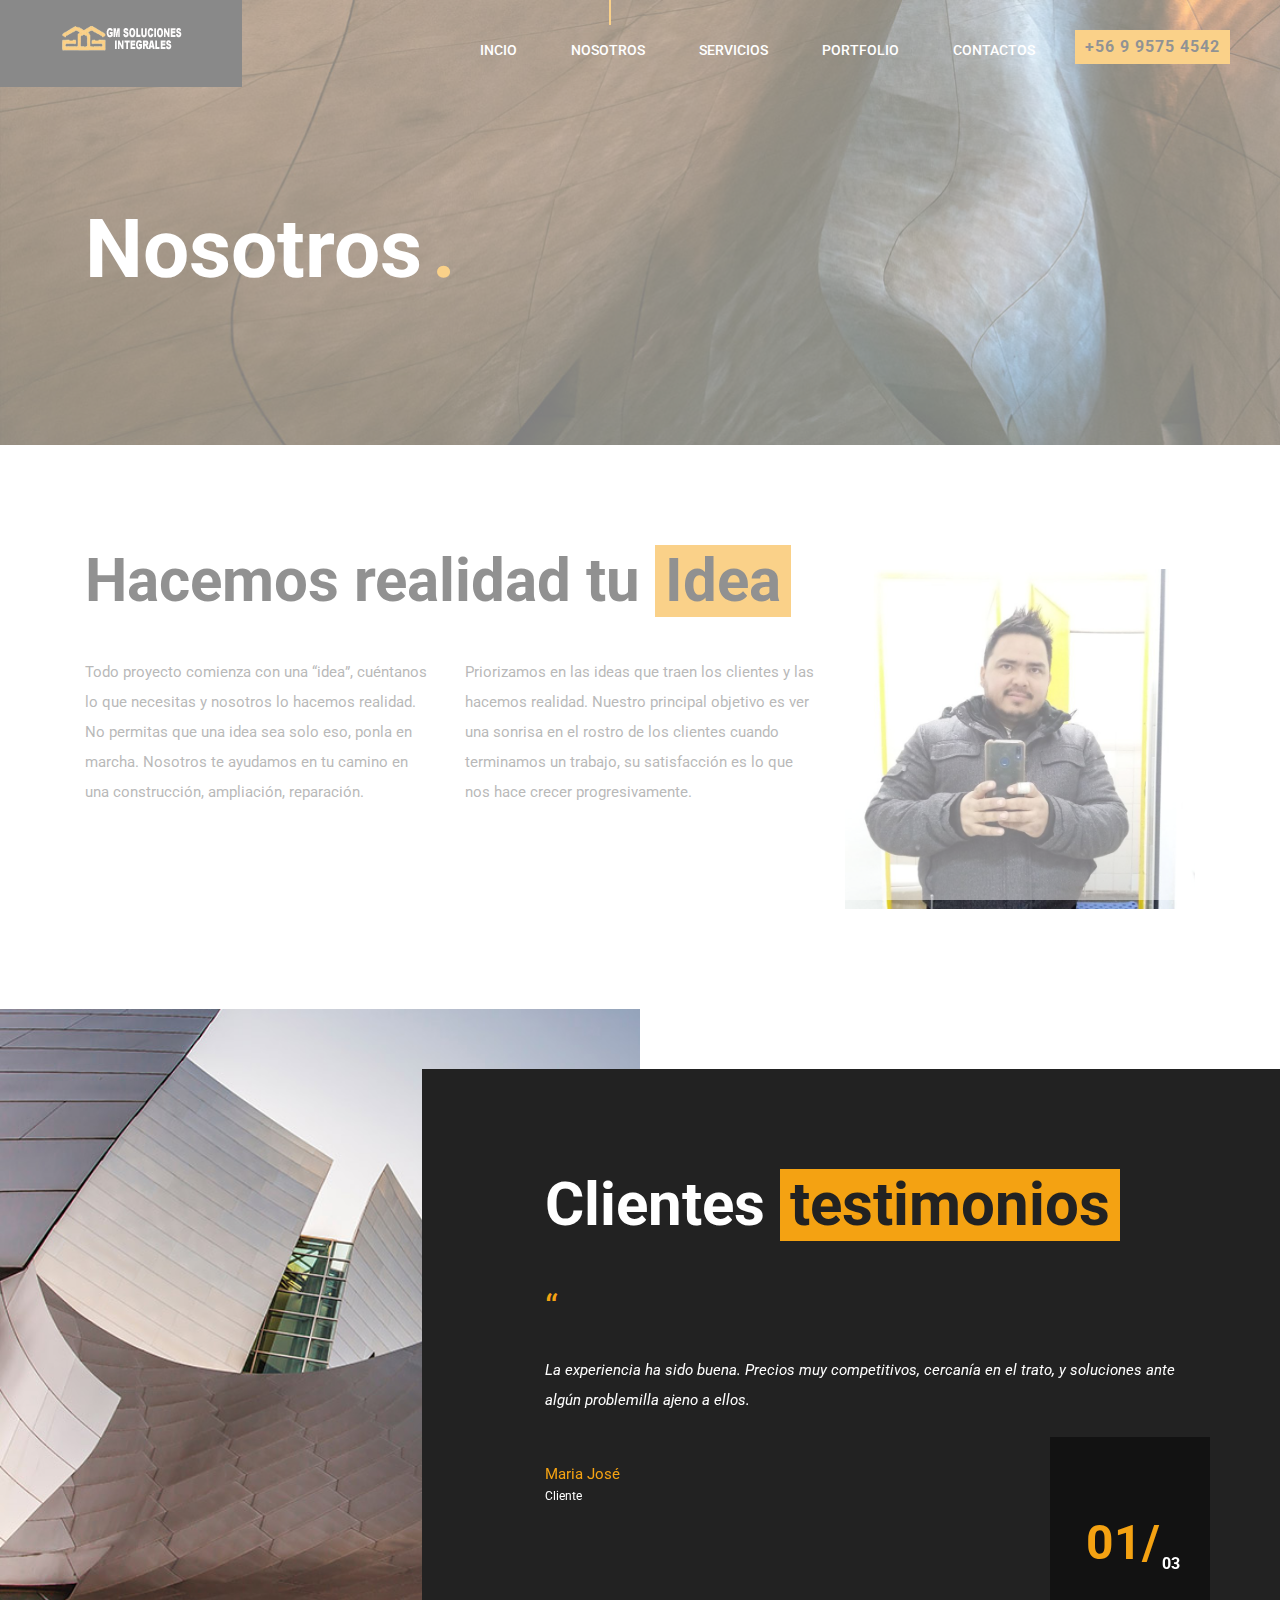
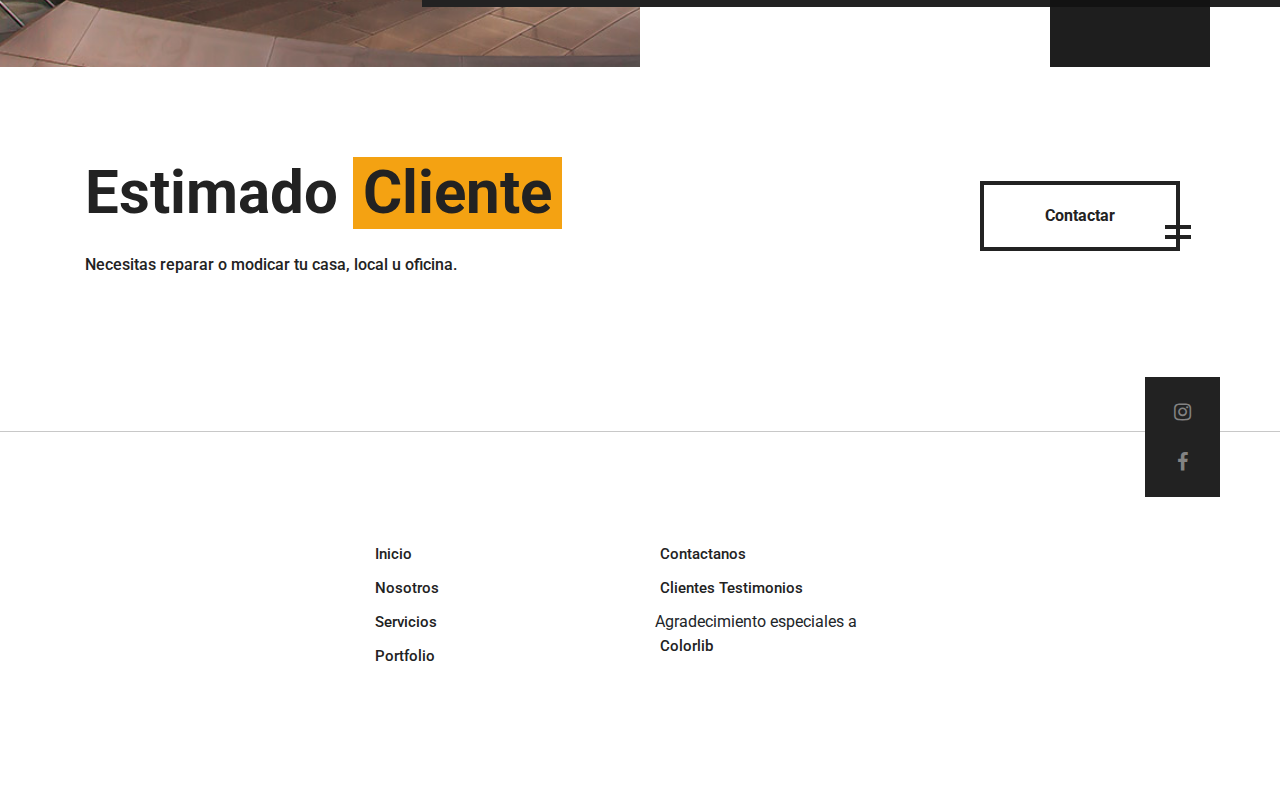
==== commit a66ae3ef: "Pagina al 90%" ====
--- a/about.html
+++ b/about.html
@@ -52,7 +52,7 @@
 		</nav>
 	</header>
 	<!-- Header section end -->   
-
+	
 
 	<!-- Page header section start -->
 	<section class="page-header-section set-bg" data-setbg="img/header-bg.jpg">
@@ -166,11 +166,13 @@
 		<div class="container">
 			<div class="row">
 				<div class="col-lg-9 promo-text">
-					<h1>Contacta estimado <span>Cliente</span> </h1>
+					<h1>Estimado <span>Cliente</span> </h1>
 					<p>Necesitas reparar o modicar tu casa, local u oficina.</p>
 				</div>
 				<div class="col-lg-3 text-lg-right">
-					<a href="contact.html" class="site-btn sb-dark mt-4">Aqui</a>
+					<a href="contact.html" class="site-btn sb-dark mt-4">Contactar</a>
+					<script src="https://apps.elfsight.com/p/platform.js" defer></script>
+					<div class="elfsight-app-df07dd6a-777d-4426-b868-9aa8be9a4c5b"></div>
 				</div>
 			</div>
 		</div>
